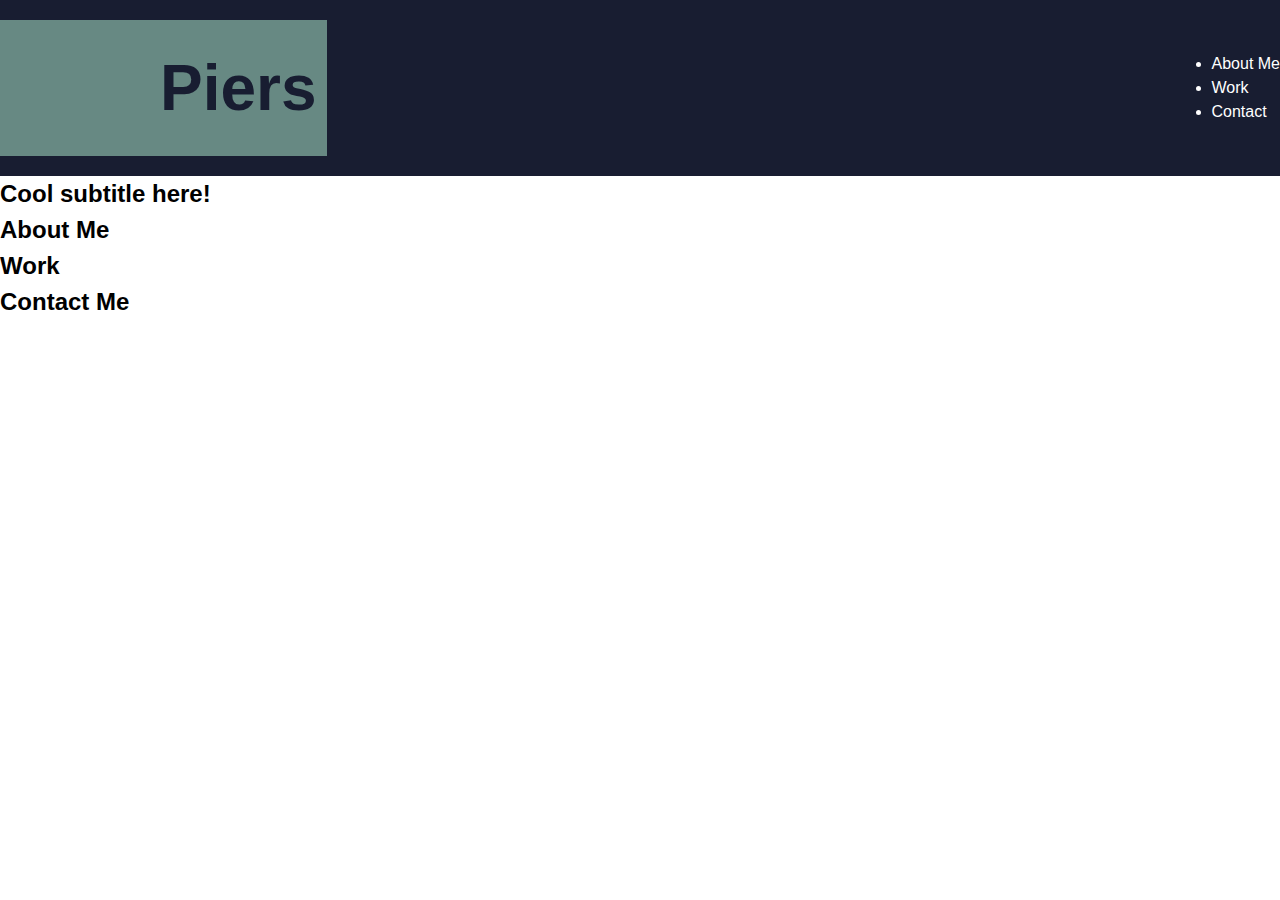
==== index.html @ e6b6dd6c "feat: link stylesheet and configure h1 in header" ====
<!DOCTYPE html>
<html lang="en-gb">

<head>
  <meta charset="UTF-8">
  <meta name="viewport" content="width=device-width, initial-scale=1.0">
  <meta http-equiv="X-UA-Compatible" content="ie=edge">
  <title>Piers // Web Developer</title>
  <link rel="stylesheet" href="css/style.css" />
</head>

<body>
  <!-- main logo / nav -->
  <header>
    <h1>Piers</h1>
    <nav>
      <ul>
        <li>About Me</li>
        <li>Work</li>
        <li>Contact</li>
      </ul>
    </nav>
  </header>

  <!-- hero banner -->
  <section class="hero-banner">
    <div>
      <h2>Cool subtitle here!</h2>
    </div>
  </section>

  <main class="page-wrapper">
    <!-- about me -->
    <section class="page-section" id="about">
      <h2>About Me</h2>
    </section>

    <!-- portfolio container -->
    <section class="page-section" id="work">
      <h2>Work</h2>
    </section>

    <!-- contact -->
    <section class="page-section contact" id="contact">
      <h2>Contact Me</h2>
    </section>
  </main>
</body>

</html>
---- css/style.css ----
* {
  box-sizing: border-box;
}

body {
  margin: 0;
  padding: 0;
  font-family: 'Trebuchet MS', 'Lucida Sans Unicode', 'Lucida Grande', 'Lucida Sans', Arial, sans-serif;
  line-height: 1.5;
}

h1,
h2,
h3,
h4,
h5,
h6 {
  margin: 0;
}

p {
  margin: 0;
}

:root {
  --brand-color: #678983;
  --dark-color: #181D31;
}

header {
  background-color: var(--dark-color);
  display: flex;
  justify-content: space-between;
  align-items: center;
}

h1 {
  background-color: var(--brand-color);
  padding: 20px 10px 20px 160px;
  margin: 20px 0;
  color: var(--dark-color);
  text-align: right;
  font-size: 4rem;
}

li {
  color: white;
}
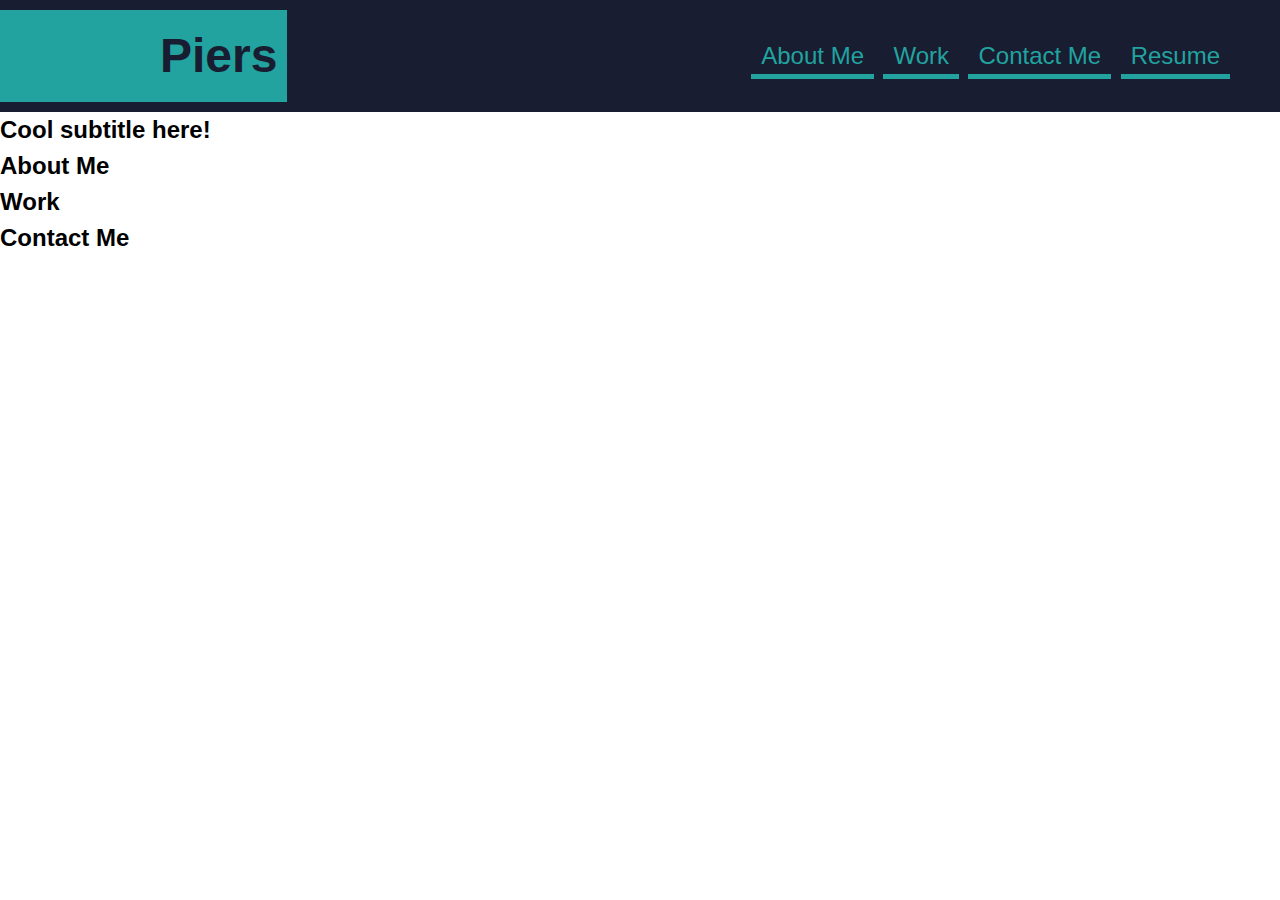
==== commit 7175f7a3: "feat: style nav elements" ====
--- a/index.html
+++ b/index.html
@@ -15,9 +15,18 @@
     <h1>Piers</h1>
     <nav>
       <ul>
-        <li>About Me</li>
-        <li>Work</li>
-        <li>Contact</li>
+        <li>
+          <a href="">About Me</a>
+        </li>
+        <li>
+          <a href="">Work</a>
+        </li>
+        <li>
+          <a href="">Contact Me</a>
+        </li>
+        <li>
+          <a href="">Resume</a>
+        </li>
       </ul>
     </nav>
   </header>
--- a/css/style.css
+++ b/css/style.css
@@ -23,7 +23,7 @@
 }
 
 :root {
-  --brand-color: #678983;
+  --brand-color: #22A39F;
   --dark-color: #181D31;
 }
 
@@ -34,15 +34,28 @@
   align-items: center;
 }
 
-h1 {
+header h1 {
   background-color: var(--brand-color);
-  padding: 20px 10px 20px 160px;
-  margin: 20px 0;
+  padding: 10px 10px 10px 160px;
+  margin: 10px 0;
   color: var(--dark-color);
   text-align: right;
-  font-size: 4rem;
+  font-size: 3rem;
 }
 
-li {
-  color: white;
+header nav ul li {
+  display: inline-block;
+}
+
+header nav {
+  margin-right: 50px;
+}
+
+header nav ul li a {
+  color: var(--brand-color);
+  font-size: 1.5rem;
+  margin-left: 5px;
+  padding: 5px 10px;
+  text-decoration: none;
+  border-bottom: 5px solid var(--brand-color);
 }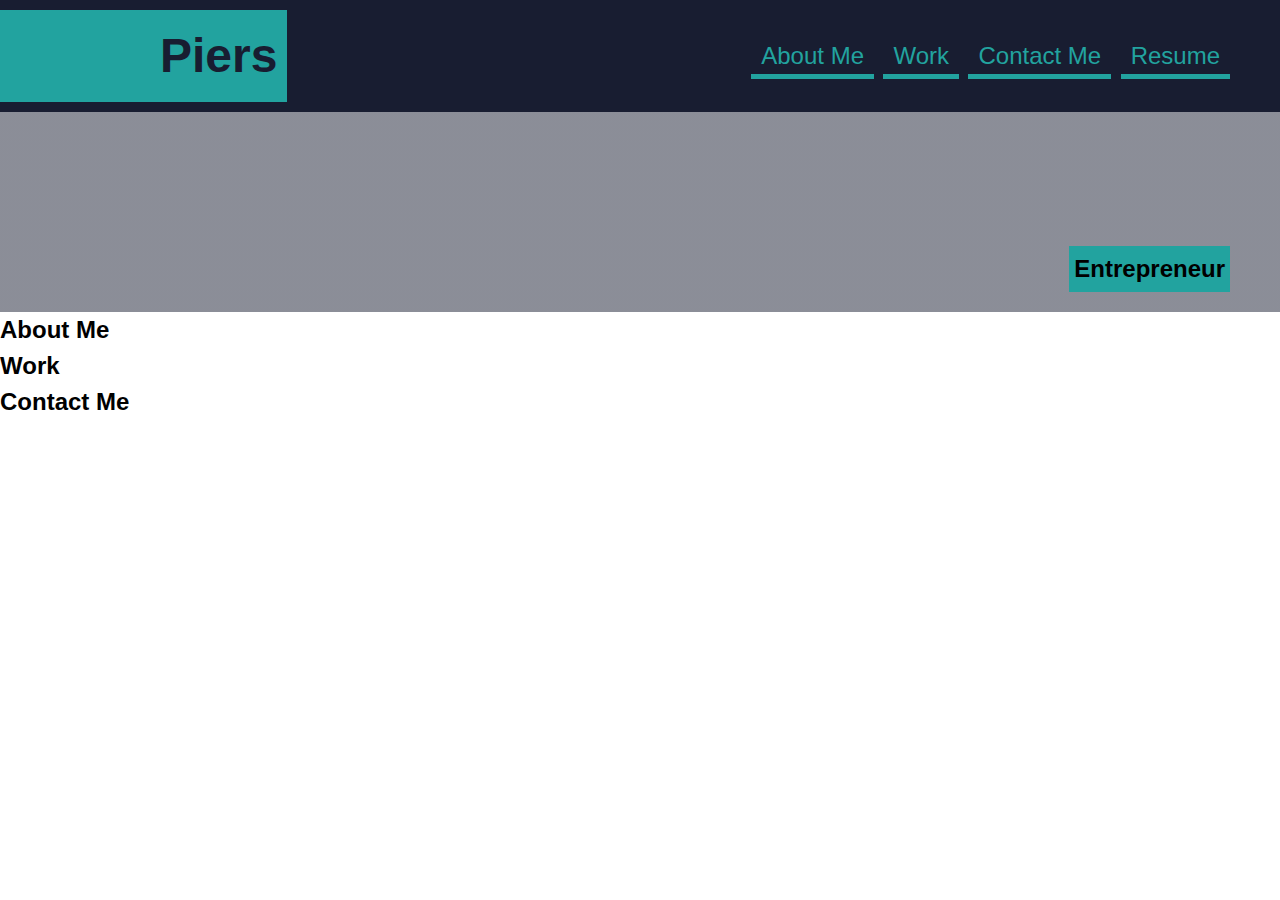
==== commit 83267b52: "feat: configure tagline section" ====
--- a/index.html
+++ b/index.html
@@ -34,7 +34,7 @@
   <!-- hero banner -->
   <section class="hero-banner">
     <div>
-      <h2>Cool subtitle here!</h2>
+      <h2>Entrepreneur</h2>
     </div>
   </section>
 
--- a/css/style.css
+++ b/css/style.css
@@ -24,7 +24,8 @@
 
 :root {
   --brand-color: #22A39F;
-  --dark-color: #181D31;
+  --dark-color: rgb(24, 29, 49);
+  --margin-right: 50px;
 }
 
 header {
@@ -48,7 +49,7 @@
 }
 
 header nav {
-  margin-right: 50px;
+  margin-right: var(--margin-right);
 }
 
 header nav ul li a {
@@ -58,4 +59,26 @@
   padding: 5px 10px;
   text-decoration: none;
   border-bottom: 5px solid var(--brand-color);
+}
+
+.hero-banner {
+  background-position: center;
+  background-repeat: no-repeat;
+  background-size: cover;
+  background-image: linear-gradient(
+    to bottom,
+    rgba(24, 29, 49, 0.5),
+    rgba(24, 29, 49, 0.5)
+  ), url(../images/02-hero-bg.jpg);
+  height: 200px;
+  display: flex;
+  flex-direction: column-reverse;
+  align-items: flex-end;
+}
+
+.hero-banner div {
+  margin-right: var(--margin-right);
+  margin-bottom: 20px;
+  background-color: var(--brand-color);
+  padding: 5px;
 }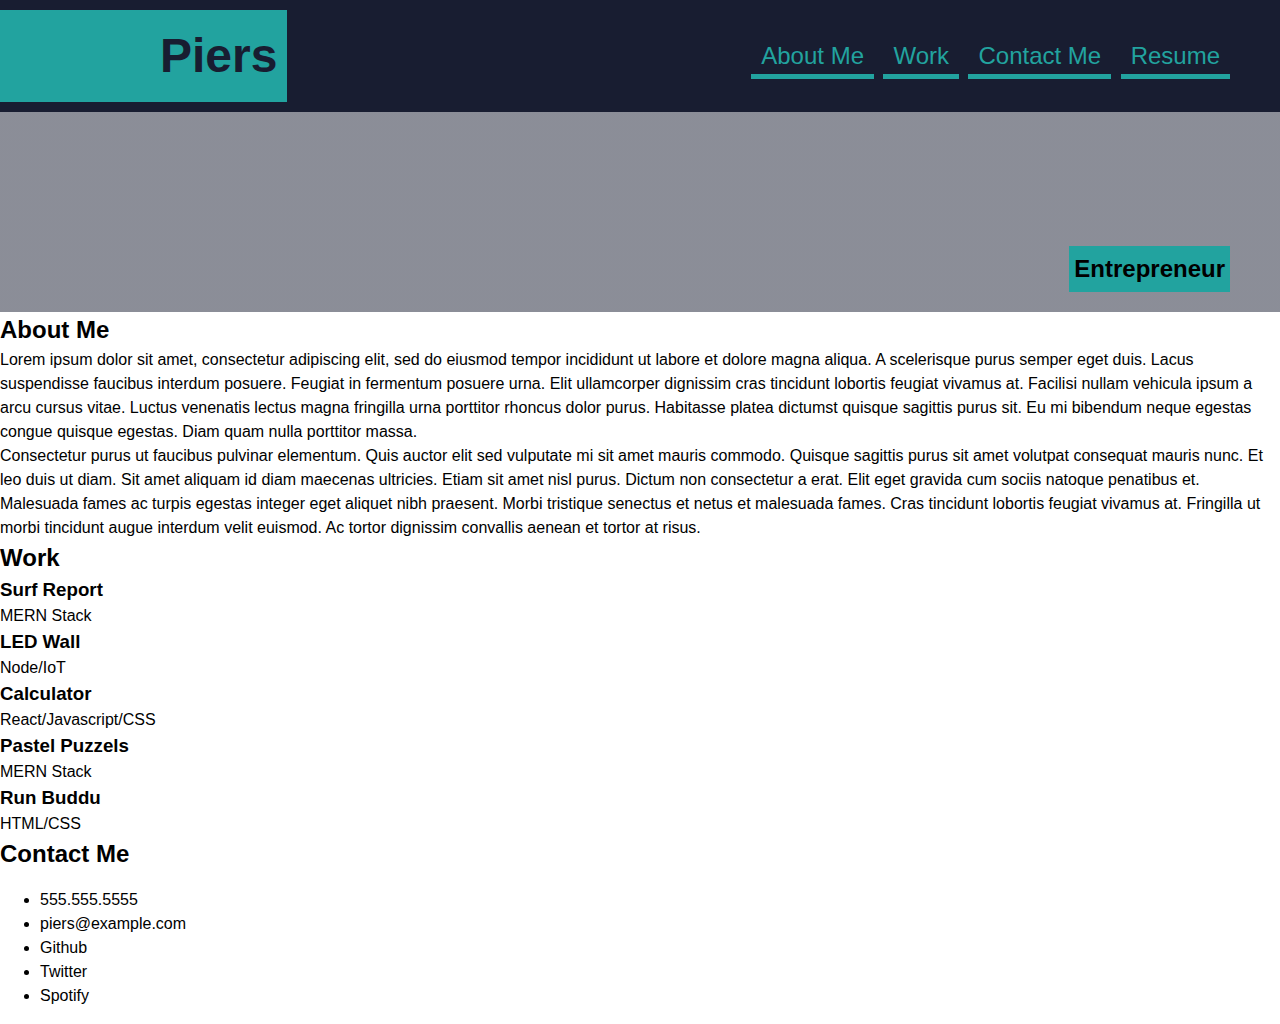
==== commit 3b16adf8: "add remaining elemens for HTML" ====
--- a/index.html
+++ b/index.html
@@ -41,17 +41,60 @@
   <main class="page-wrapper">
     <!-- about me -->
     <section class="page-section" id="about">
-      <h2>About Me</h2>
+      <article>
+        <h2>About Me</h2>
+        <p>
+          Lorem ipsum dolor sit amet, consectetur adipiscing elit, sed do eiusmod tempor incididunt ut labore et dolore magna aliqua. 
+          A scelerisque purus semper eget duis. Lacus suspendisse faucibus interdum posuere. Feugiat in fermentum posuere urna. 
+          Elit ullamcorper dignissim cras tincidunt lobortis feugiat vivamus at. Facilisi nullam vehicula ipsum a arcu cursus vitae. 
+          Luctus venenatis lectus magna fringilla urna porttitor rhoncus dolor purus. Habitasse platea dictumst quisque sagittis purus sit. 
+          Eu mi bibendum neque egestas congue quisque egestas. Diam quam nulla porttitor massa.
+        </p>
+        <p>
+          Consectetur purus ut faucibus pulvinar elementum. Quis auctor elit sed vulputate mi sit amet mauris commodo. 
+          Quisque sagittis purus sit amet volutpat consequat mauris nunc. Et leo duis ut diam. Sit amet aliquam id diam maecenas ultricies. 
+          Etiam sit amet nisl purus. Dictum non consectetur a erat. Elit eget gravida cum sociis natoque penatibus et. 
+          Malesuada fames ac turpis egestas integer eget aliquet nibh praesent. Morbi tristique senectus et netus et malesuada fames. 
+          Cras tincidunt lobortis feugiat vivamus at. Fringilla ut morbi tincidunt augue interdum velit euismod. Ac tortor dignissim convallis aenean et tortor at risus. 
+        </p>
+      </article>
     </section>
 
     <!-- portfolio container -->
     <section class="page-section" id="work">
       <h2>Work</h2>
+      <article>
+        <h3>Surf Report</h3>
+        <p>MERN Stack</p>
+      </article>
+      <article>
+        <h3>LED Wall</h3>
+        <p>Node/IoT</p>
+      </article>
+      <article>
+        <h3>Calculator</h3>
+        <p>React/Javascript/CSS</p>
+      </article>
+      <article>
+        <h3>Pastel Puzzels</h3>
+        <p>MERN Stack</p>
+      </article>
+      <article>
+        <h3>Run Buddu</h3>
+        <p>HTML/CSS</p>
+      </article>
     </section>
 
     <!-- contact -->
     <section class="page-section contact" id="contact">
       <h2>Contact Me</h2>
+      <ul>
+        <li>555.555.5555</li>
+        <li>piers@example.com</li>
+        <li>Github</li>
+        <li>Twitter</li>
+        <li>Spotify</li>
+      </ul>
     </section>
   </main>
 </body>
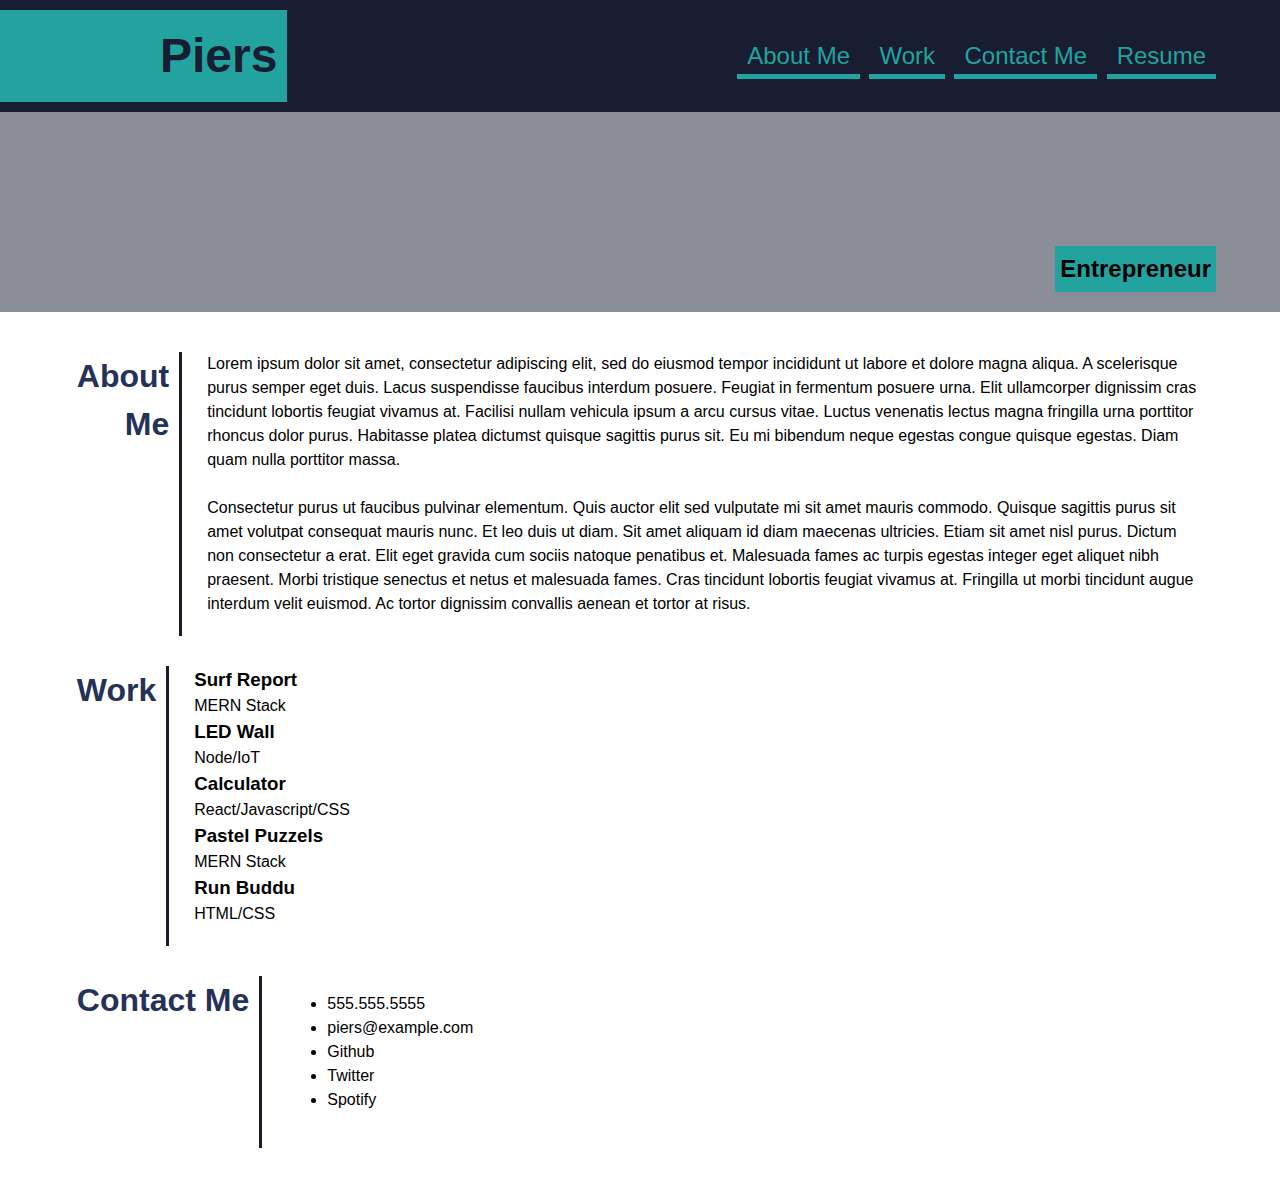
==== commit ba1f05b6: "feat: make page-wrapper a flex container" ====
--- a/index.html
+++ b/index.html
@@ -41,8 +41,8 @@
   <main class="page-wrapper">
     <!-- about me -->
     <section class="page-section" id="about">
-      <article>
-        <h2>About Me</h2>
+      <h2>About Me</h2>
+      <div>
         <p>
           Lorem ipsum dolor sit amet, consectetur adipiscing elit, sed do eiusmod tempor incididunt ut labore et dolore magna aliqua. 
           A scelerisque purus semper eget duis. Lacus suspendisse faucibus interdum posuere. Feugiat in fermentum posuere urna. 
@@ -50,6 +50,7 @@
           Luctus venenatis lectus magna fringilla urna porttitor rhoncus dolor purus. Habitasse platea dictumst quisque sagittis purus sit. 
           Eu mi bibendum neque egestas congue quisque egestas. Diam quam nulla porttitor massa.
         </p>
+        <br>
         <p>
           Consectetur purus ut faucibus pulvinar elementum. Quis auctor elit sed vulputate mi sit amet mauris commodo. 
           Quisque sagittis purus sit amet volutpat consequat mauris nunc. Et leo duis ut diam. Sit amet aliquam id diam maecenas ultricies. 
@@ -57,44 +58,48 @@
           Malesuada fames ac turpis egestas integer eget aliquet nibh praesent. Morbi tristique senectus et netus et malesuada fames. 
           Cras tincidunt lobortis feugiat vivamus at. Fringilla ut morbi tincidunt augue interdum velit euismod. Ac tortor dignissim convallis aenean et tortor at risus. 
         </p>
-      </article>
+      </div>
     </section>
 
     <!-- portfolio container -->
     <section class="page-section" id="work">
       <h2>Work</h2>
-      <article>
-        <h3>Surf Report</h3>
-        <p>MERN Stack</p>
-      </article>
-      <article>
-        <h3>LED Wall</h3>
-        <p>Node/IoT</p>
-      </article>
-      <article>
-        <h3>Calculator</h3>
-        <p>React/Javascript/CSS</p>
-      </article>
-      <article>
-        <h3>Pastel Puzzels</h3>
-        <p>MERN Stack</p>
-      </article>
-      <article>
-        <h3>Run Buddu</h3>
-        <p>HTML/CSS</p>
-      </article>
+      <div>
+        <article>
+          <h3>Surf Report</h3>
+          <p>MERN Stack</p>
+        </article>
+        <article>
+          <h3>LED Wall</h3>
+          <p>Node/IoT</p>
+        </article>
+        <article>
+          <h3>Calculator</h3>
+          <p>React/Javascript/CSS</p>
+        </article>
+        <article>
+          <h3>Pastel Puzzels</h3>
+          <p>MERN Stack</p>
+        </article>
+        <article>
+          <h3>Run Buddu</h3>
+          <p>HTML/CSS</p>
+        </article>
+      </div>
     </section>
 
     <!-- contact -->
     <section class="page-section contact" id="contact">
       <h2>Contact Me</h2>
-      <ul>
-        <li>555.555.5555</li>
-        <li>piers@example.com</li>
-        <li>Github</li>
-        <li>Twitter</li>
-        <li>Spotify</li>
-      </ul>
+      <div>
+        <ul>
+          <li>555.555.5555</li>
+          <li>piers@example.com</li>
+          <li>Github</li>
+          <li>Twitter</li>
+          <li>Spotify</li>
+        </ul>
+      </div>
     </section>
   </main>
 </body>
--- a/css/style.css
+++ b/css/style.css
@@ -25,7 +25,7 @@
 :root {
   --brand-color: #22A39F;
   --dark-color: rgb(24, 29, 49);
-  --margin-right: 50px;
+  --margin-right: 5%;
 }
 
 header {
@@ -81,4 +81,40 @@
   margin-bottom: 20px;
   background-color: var(--brand-color);
   padding: 5px;
+}
+
+.page-wrapper {
+  margin: 40px 6%;
+  display: flex;
+  gap: 30px;
+  flex-direction: column;
+}
+
+.page-section {
+  display: flex;
+  gap: 10px;
+}
+
+h2 {
+  text-align: right;
+}
+
+.page-section div {
+  padding-left: 25px;
+  border-left: 3px solid var(--dark-color);
+  padding-bottom: 20px;
+}
+
+.page-section h2 {
+  color: #263159;
+  font-size: 2rem;
+}
+
+/* #work {
+  display: flex;
+  flex-wrap: wrap;
+} */
+
+#work article:first-of-type {
+  flex-basis: 100%;
 }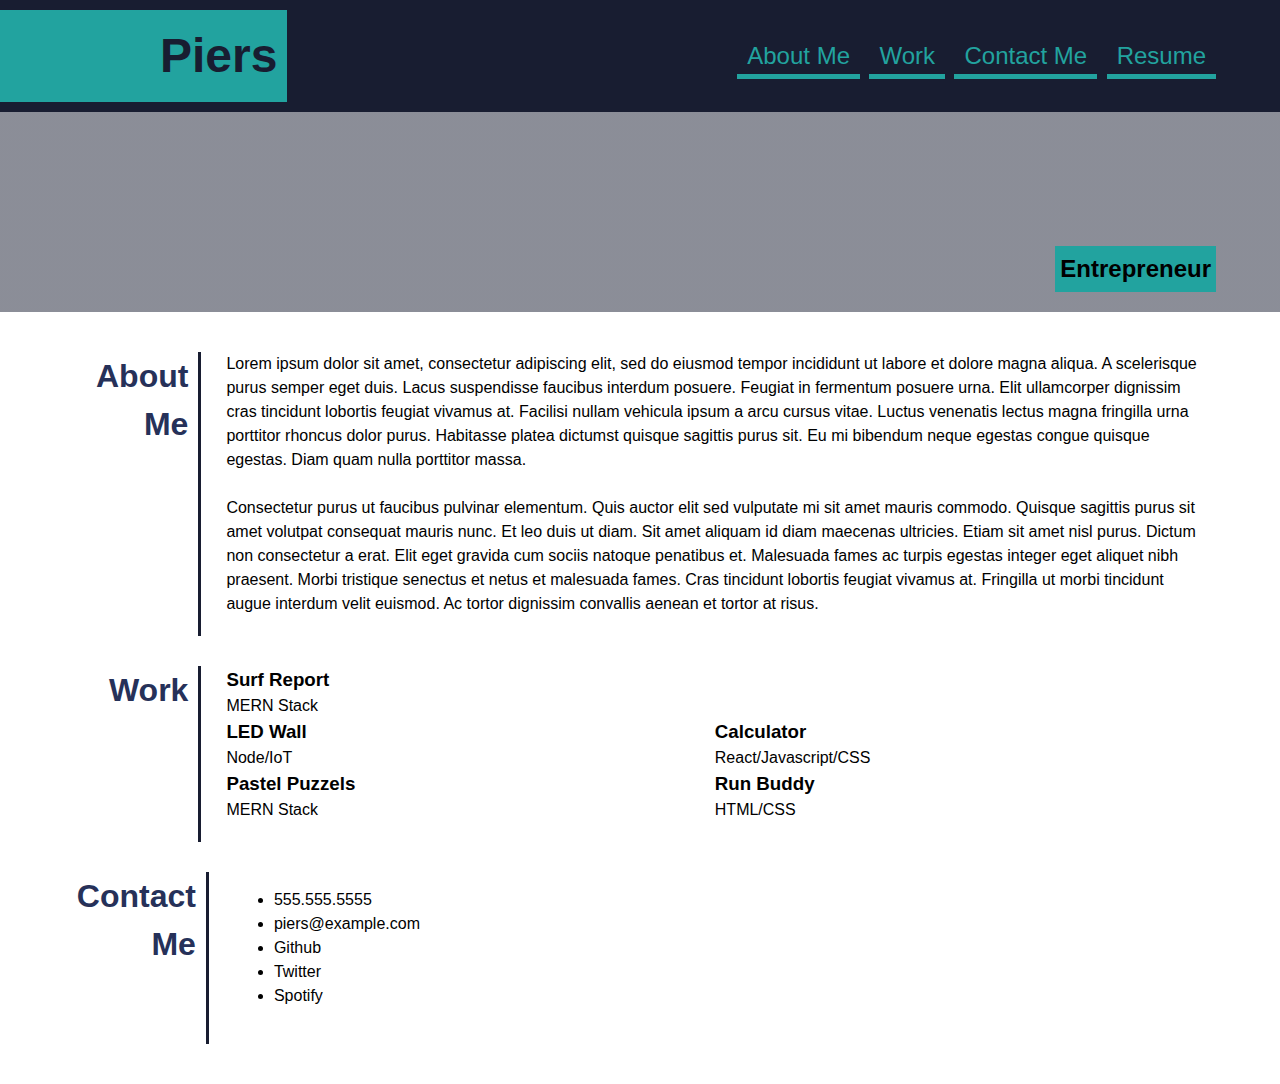
==== commit 73323237: "feat: lay out articles correctly" ====
--- a/index.html
+++ b/index.html
@@ -69,20 +69,20 @@
           <h3>Surf Report</h3>
           <p>MERN Stack</p>
         </article>
-        <article>
+        <article class="smaller-article">
           <h3>LED Wall</h3>
           <p>Node/IoT</p>
         </article>
-        <article>
+        <article class="smaller-article">
           <h3>Calculator</h3>
           <p>React/Javascript/CSS</p>
         </article>
-        <article>
+        <article class="smaller-article">
           <h3>Pastel Puzzels</h3>
           <p>MERN Stack</p>
         </article>
-        <article>
-          <h3>Run Buddu</h3>
+        <article class="smaller-article">
+          <h3>Run Buddy</h3>
           <p>HTML/CSS</p>
         </article>
       </div>
--- a/css/style.css
+++ b/css/style.css
@@ -95,26 +95,30 @@
   gap: 10px;
 }
 
-h2 {
-  text-align: right;
-}
-
 .page-section div {
   padding-left: 25px;
   border-left: 3px solid var(--dark-color);
   padding-bottom: 20px;
+  flex-basis: 90%;
 }
 
 .page-section h2 {
   color: #263159;
   font-size: 2rem;
+  flex-basis: 10%;
+  text-align: right;
 }
 
-/* #work {
+#work div {
   display: flex;
   flex-wrap: wrap;
-} */
+}
 
 #work article:first-of-type {
   flex-basis: 100%;
-}+}
+
+.smaller-article {
+  flex-basis: 50%;
+}
+
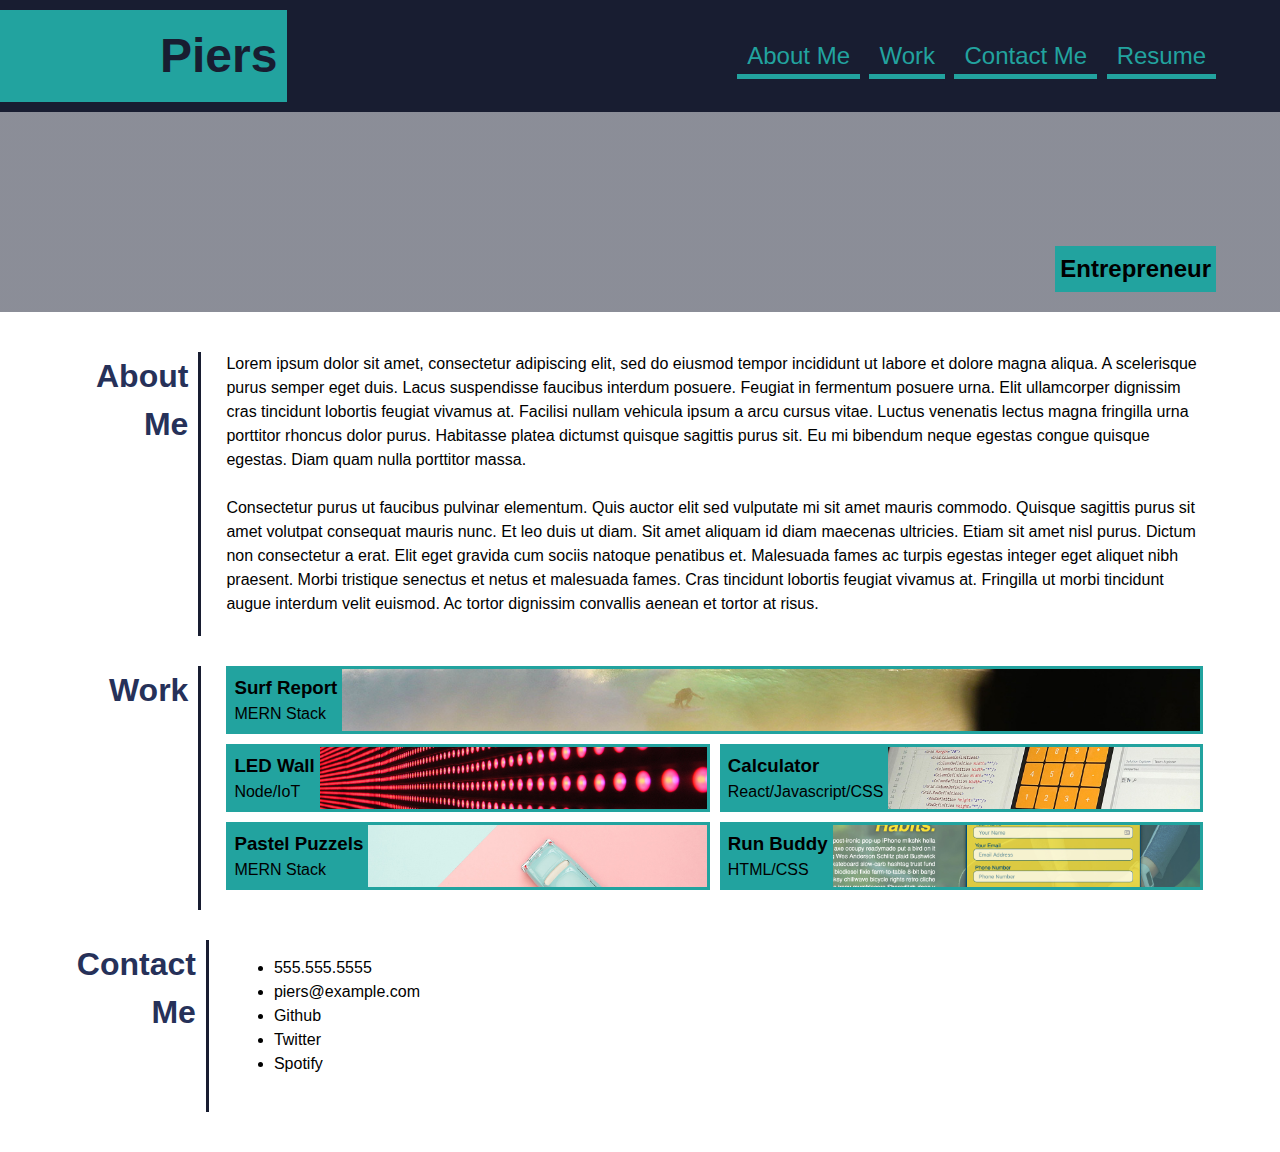
==== commit 9983afe5: "feat: add images to articles" ====
--- a/index.html
+++ b/index.html
@@ -42,7 +42,7 @@
     <!-- about me -->
     <section class="page-section" id="about">
       <h2>About Me</h2>
-      <div>
+      <div class="container">
         <p>
           Lorem ipsum dolor sit amet, consectetur adipiscing elit, sed do eiusmod tempor incididunt ut labore et dolore magna aliqua. 
           A scelerisque purus semper eget duis. Lacus suspendisse faucibus interdum posuere. Feugiat in fermentum posuere urna. 
@@ -64,26 +64,36 @@
     <!-- portfolio container -->
     <section class="page-section" id="work">
       <h2>Work</h2>
-      <div>
-        <article>
-          <h3>Surf Report</h3>
-          <p>MERN Stack</p>
+      <div class="container">
+        <article id="surf-report">
+          <div>
+            <h3>Surf Report</h3>
+            <p>MERN Stack</p>
+          </div>
         </article>
-        <article class="smaller-article">
-          <h3>LED Wall</h3>
-          <p>Node/IoT</p>
+        <article class="smaller-article" id="led-wall">
+          <div>
+            <h3>LED Wall</h3>
+            <p>Node/IoT</p>
+          </div>
         </article>
-        <article class="smaller-article">
-          <h3>Calculator</h3>
-          <p>React/Javascript/CSS</p>
+        <article class="smaller-article" id="calculator">
+          <div>
+            <h3>Calculator</h3>
+            <p>React/Javascript/CSS</p>
+          </div>
         </article>
-        <article class="smaller-article">
-          <h3>Pastel Puzzels</h3>
-          <p>MERN Stack</p>
+        <article class="smaller-article" id="pastel-puzzels">
+          <div>
+            <h3>Pastel Puzzels</h3>
+            <p>MERN Stack</p>
+          </div>
         </article>
-        <article class="smaller-article">
-          <h3>Run Buddy</h3>
-          <p>HTML/CSS</p>
+        <article class="smaller-article" id="run-buddy">
+          <div>
+            <h3>Run Buddy</h3>
+            <p>HTML/CSS</p>
+          </div>
         </article>
       </div>
     </section>
@@ -91,7 +101,7 @@
     <!-- contact -->
     <section class="page-section contact" id="contact">
       <h2>Contact Me</h2>
-      <div>
+      <div class="container">
         <ul>
           <li>555.555.5555</li>
           <li>piers@example.com</li>
--- a/css/style.css
+++ b/css/style.css
@@ -95,7 +95,7 @@
   gap: 10px;
 }
 
-.page-section div {
+.page-section .container {
   padding-left: 25px;
   border-left: 3px solid var(--dark-color);
   padding-bottom: 20px;
@@ -109,9 +109,11 @@
   text-align: right;
 }
 
-#work div {
+#work .container {
   display: flex;
   flex-wrap: wrap;
+  column-gap: 10px;
+  row-gap: 10px;
 }
 
 #work article:first-of-type {
@@ -119,6 +121,38 @@
 }
 
 .smaller-article {
-  flex-basis: 50%;
+  flex-basis: calc(50% - 5px);
 }
 
+.page-section div article {
+  border: 3px solid var(--brand-color);
+  background-position: center;
+  background-repeat: no-repeat;
+  background-size: cover;
+}
+
+.page-section .container article div {
+  display: inline-block;
+  padding: 5px;
+  background-color: var(--brand-color);
+}
+
+#surf-report {
+  background-image: url(../images/02-portfolio-4.jpg);
+}
+
+#led-wall {
+  background-image: url(../images/02-portfolio-1.jpg);
+}
+
+#calculator {
+  background-image: url(../images/02-portfolio-2.jpg);
+}
+
+#pastel-puzzels {
+  background-image: url(../images/02-portfolio-3.jpg);
+}
+
+#run-buddy {
+  background-image: url(../images/02-run-buddy.jpg);
+}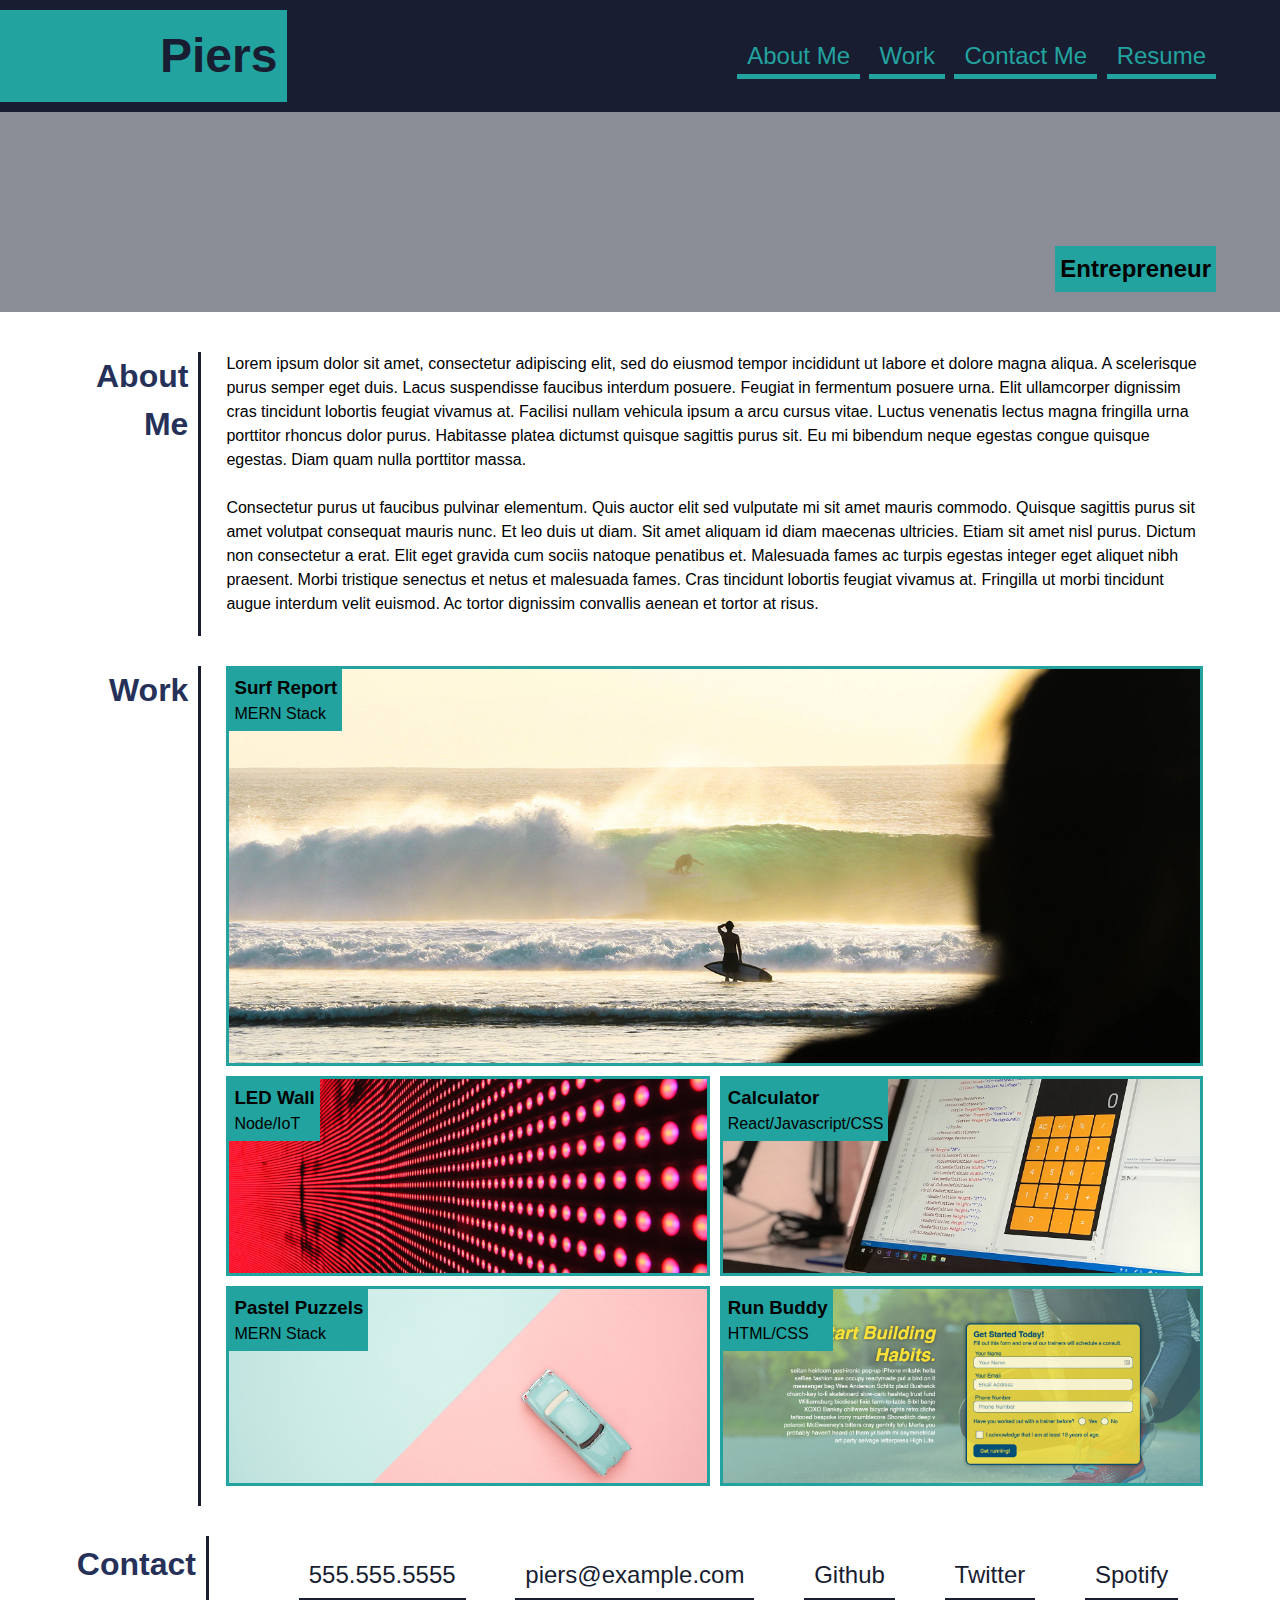
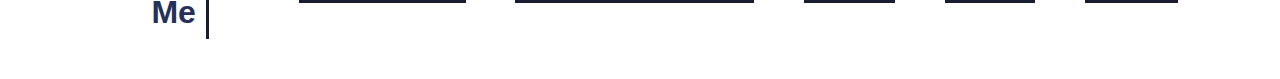
==== commit 1deb0126: "feat: make links go to sections on page" ====
--- a/index.html
+++ b/index.html
@@ -16,13 +16,13 @@
     <nav>
       <ul>
         <li>
-          <a href="">About Me</a>
+          <a href="#about">About Me</a>
         </li>
         <li>
-          <a href="">Work</a>
+          <a href="#work">Work</a>
         </li>
         <li>
-          <a href="">Contact Me</a>
+          <a href="#contact">Contact Me</a>
         </li>
         <li>
           <a href="">Resume</a>
--- a/css/style.css
+++ b/css/style.css
@@ -118,10 +118,12 @@
 
 #work article:first-of-type {
   flex-basis: 100%;
+  height: 400px;
 }
 
 .smaller-article {
   flex-basis: calc(50% - 5px);
+  height: 200px;
 }
 
 .page-section div article {
@@ -155,4 +157,22 @@
 
 #run-buddy {
   background-image: url(../images/02-run-buddy.jpg);
+}
+
+#contact {
+  align-items: center;
+}
+
+#contact .container ul {
+  display: flex;
+  justify-content: space-around;
+  list-style: none;
+}
+
+#contact ul li {
+  color: var(--dark-color);
+  font-size: 1.5rem;
+  padding: 5px 10px;
+  text-decoration: none;
+  border-bottom: 5px solid var(--dark-color);
 }